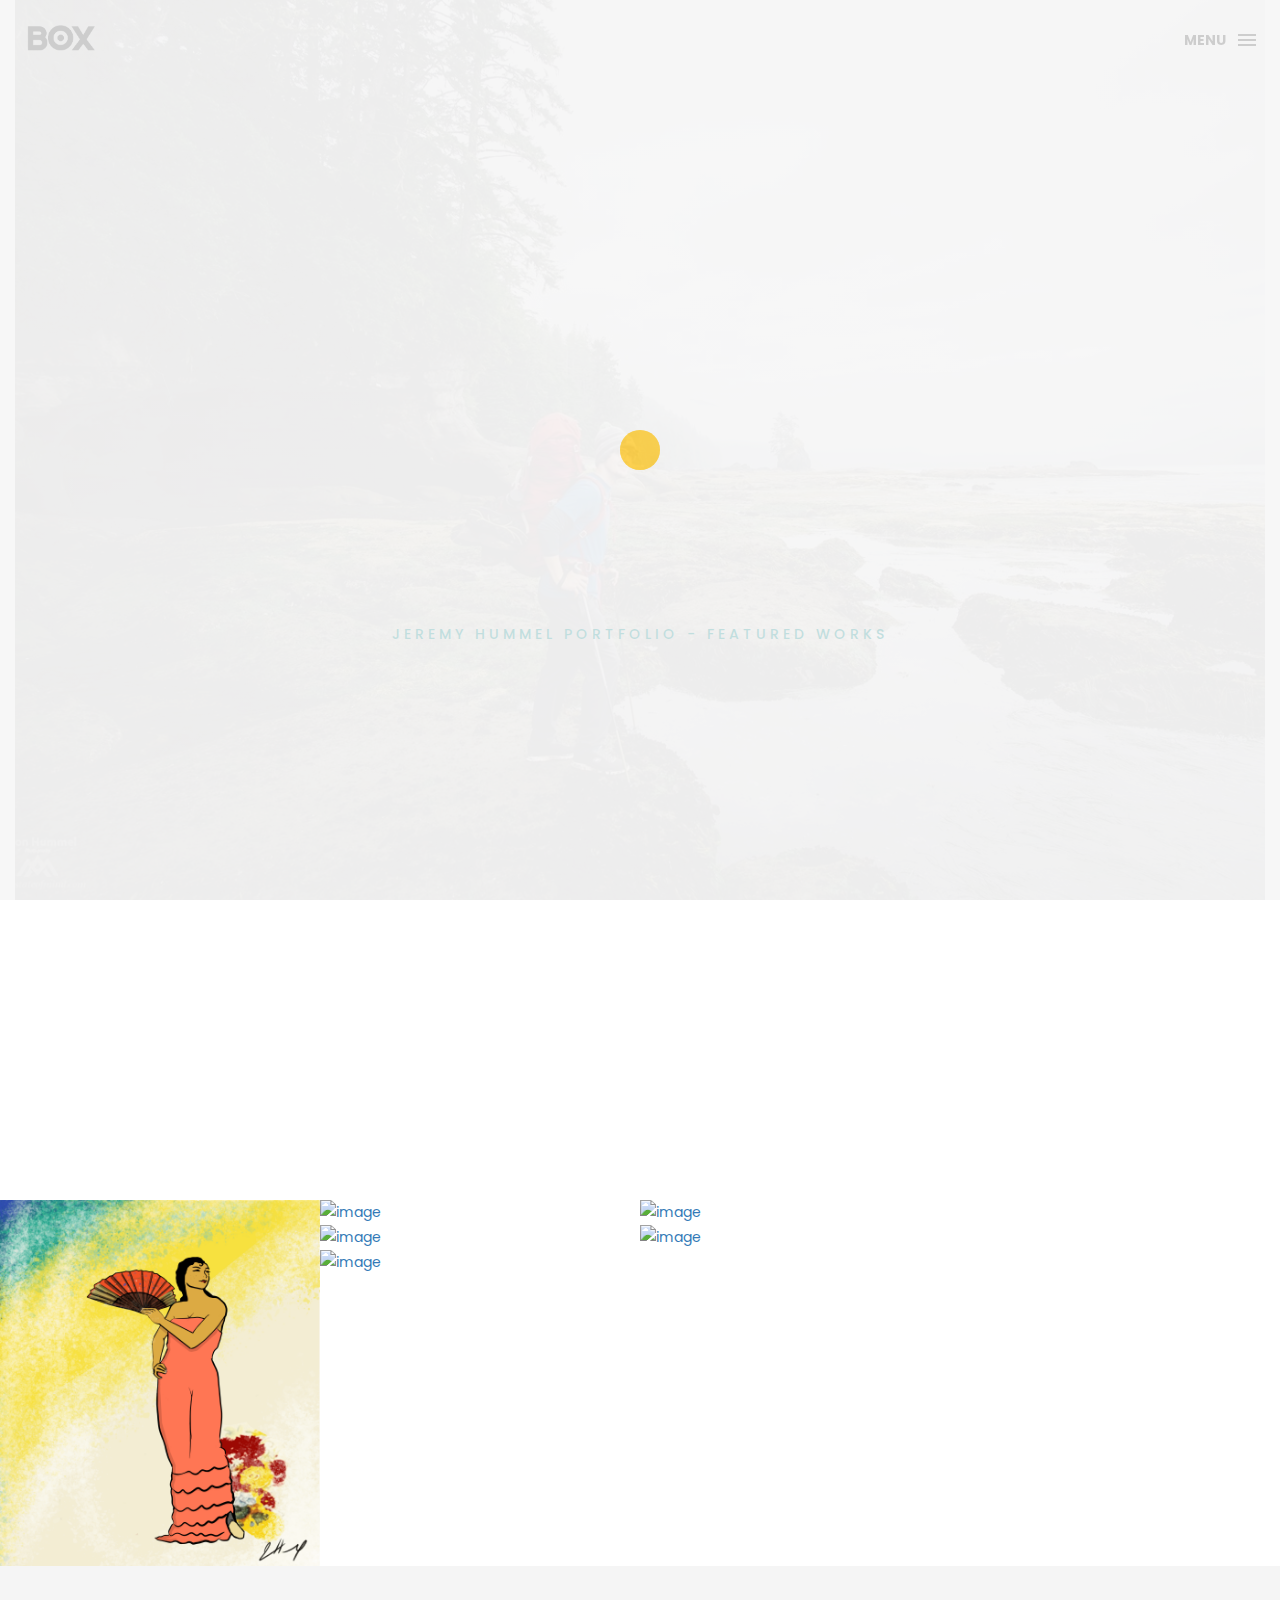
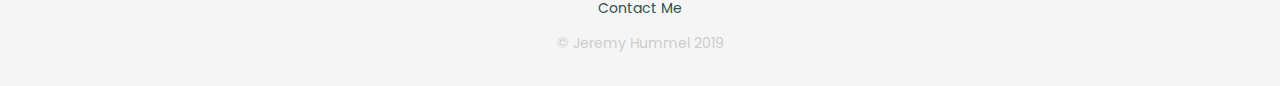
==== index.html @ 270d3618 "First commit" ====
﻿<!DOCTYPE html>
<html lang="en">

<head>
    <meta charset="utf-8">
    <meta http-equiv="X-UA-Compatible" content="IE=edge">
    <meta name="viewport" content="width=device-width, initial-scale=1">
    <!-- The above 3 meta tags *must* come first in the head; any other head content must come *after* these tags -->
    <title>Jeremy Hummel - Featured</title>
    <link rel="icon" href="img/fav.png" type="image/x-icon">

    <!-- Bootstrap -->
    <link href="css/bootstrap.min.css" rel="stylesheet">
    <link href="ionicons/css/ionicons.min.css" rel="stylesheet">

    <!-- main css -->
    <link href="css/style.css" rel="stylesheet">


    <!-- modernizr -->
    <script src="js/modernizr.js"></script>

    <!-- HTML5 shim and Respond.js for IE8 support of HTML5 elements and media queries -->
    <!-- WARNING: Respond.js doesn't work if you view the page via file:// -->
    <!--[if lt IE 9]>
      <script src="https://oss.maxcdn.com/html5shiv/3.7.2/html5shiv.min.js"></script>
      <script src="https://oss.maxcdn.com/respond/1.4.2/respond.min.js"></script>
    <![endif]-->
</head>

<body>

    <!-- Preloader -->
    <div id="preloader">
        <div class="pre-container">
            <div class="spinner">
                <div class="double-bounce1"></div>
                <div class="double-bounce2"></div>
            </div>
        </div>
    </div>
    <!-- end Preloader -->

    <div class="container-fluid">
        <!-- box header -->
        <header class="box-header">
            <div class="box-logo">
                <a href="index.html"><img src="img/logo.png" width="80" alt="Logo"></a>
            </div>
            <!-- box-nav -->
            <a class="box-primary-nav-trigger" href="#0">
                <span class="box-menu-text">Menu</span><span class="box-menu-icon"></span>
            </a>
            <!-- box-primary-nav-trigger -->
        </header>
        <!-- end box header -->

        <!-- nav -->
        <nav>
            <ul class="box-primary-nav">
                <li class="box-label">Menu</li>

                <li><a href="index.html">Featured Works</a> <i class="ion-ios-circle-filled color"></i></li>
                <li><a href="portfolio.html">portfolio</a></li>
                <li><a href="about.html">About me</a></li>
                <li><a href="contact.html">contact me</a></li>



                <!--<li class="box-label">Follow me</li>

                <li class="box-social"><a href="#0"><i class="ion-social-facebook"></i></a></li>
                <li class="box-social"><a href="#0"><i class="ion-social-instagram-outline"></i></a></li>
                <li class="box-social"><a href="#0"><i class="ion-social-twitter"></i></a></li>
                <li class="box-social"><a href="#0"><i class="ion-social-dribbble"></i></a></li>-->
            </ul>
        </nav>
        <!-- end nav -->

        <!-- box-intro -->
        <div class="top-bar">
            <section class="box-intro">
                <div class="table-cell">
                    <h1 class="box-headline letters rotate-2">
                        <span class="box-words-wrapper">
                            <b class="is-visible">design.</b>
                            <b>&nbsp;coding.</b>
                            <b>graphic.</b>
                        </span>
                    </h1>
                    <h5>Jeremy Hummel Portfolio - Featured Works</h5>
                </div>

                
            </section>
        </div>
        <!-- end box-intro -->
    </div>

    <!-- portfolio div -->
    <div class="portfolio-div">
        <div class="portfolio">
            <div class="no-padding portfolio_container">
                <!-- single work -->
                <div class="col-md-3 col-sm-6  fashion logo">
                    <a href="SpanishLady.html" class="portfolio_item">
                        <img src=".\img\DancingFlower.png" alt="image" class="img-responsive" />
                        <div class="portfolio_item_hover">
                            <div class="portfolio-border clearfix">
                                <div class="item_info">
                                    <span>Dancing Flower</span>
                                    <em>Digital Art</em>
                                </div>
                            </div>
                        </div>
                    </a>
                </div>
                <!-- end single work -->

                <!-- single work -->
                <div class="col-md-3 col-sm-6 ads graphics">
                    <a href="single-project.html" class="portfolio_item">
                        <img src="http://placehold.it/1000x1000" alt="image" class="img-responsive" />
                        <div class="portfolio_item_hover">
                            <div class="portfolio-border clearfix">
                                <div class="item_info">
                                    <span>Floating mockups</span>
                                    <em>Ads / Graphics</em>
                                </div>
                            </div>
                        </div>
                    </a>
                </div>
                <!-- end single work -->

                <!-- single work -->
                <div class="col-md-6 col-sm-12 photography">
                    <a href="single-project.html" class="portfolio_item">
                        <img src="http://placehold.it/1000x1000" alt="image" class="img-responsive" />
                        <div class="portfolio_item_hover">
                            <div class="portfolio-border clearfix">
                                <div class="item_info">
                                    <span>Photorealistic smartwatch</span>
                                    <em>Photography</em>
                                </div>
                            </div>
                        </div>
                    </a>
                </div>
                <!-- end single work -->

                <!-- single work -->
                <div class="col-md-3 col-sm-6 fashion ads">
                    <a href="single-project.html" class="portfolio_item">
                        <img src="http://placehold.it/1000x1000" alt="image" class="img-responsive" />
                        <div class="portfolio_item_hover">
                            <div class="portfolio-border clearfix">
                                <div class="item_info">
                                    <span>Held by hands</span>
                                    <em>Fashion / Ads</em>
                                </div>
                            </div>
                        </div>
                    </a>
                </div>
                <!-- end single work -->

                <!-- single work -->
                <div class="col-md-3 col-sm-6 graphics ads">
                    <a href="single-project.html" class="portfolio_item">
                        <img src="http://placehold.it/1000x1000" alt="image" class="img-responsive" />
                        <div class="portfolio_item_hover">
                            <div class="portfolio-border clearfix">
                                <div class="item_info">
                                    <span>Mobile devices</span>
                                    <em>Graphics / Ads</em>
                                </div>
                            </div>
                        </div>
                    </a>
                </div>
                <!-- end single work -->

                <!-- single work -->
                <div class="col-md-6 col-sm-12 photography">
                    <a href="single-project.html" class="portfolio_item">
                        <img src="http://placehold.it/1000x1000" alt="image" class="img-responsive" />
                        <div class="portfolio_item_hover">
                            <div class="portfolio-border clearfix">
                                <div class="item_info">
                                    <span>Photorealistic smartwatch</span>
                                    <em>Photography</em>
                                </div>
                            </div>
                        </div>
                    </a>
                </div>
                <!-- end single work -->

            </div>
            <!-- end portfolio_container -->
        </div>
        <!-- portfolio -->
    </div>
    <!-- end portfolio div -->

    <!-- footer -->
    <footer>
        <div class="container-fluid">
            <p> <a class="contact" href="contact.html"> Contact Me </a> </p>
            <p class="copyright">© Jeremy Hummel 2019</p>
        </div>
    </footer>
    <!-- end footer -->

    <!-- back to top -->
    <a href="#0" class="cd-top"><i class="ion-android-arrow-up"></i></a>
    <!-- end back to top -->



    <!-- jQuery -->
    <script src="js/jquery-2.1.1.js"></script>
    <!--  plugins -->
    <script src="js/bootstrap.min.js"></script>
    <script src="js/menu.js"></script>
    <script src="js/animated-headline.js"></script>
    <script src="js/isotope.pkgd.min.js"></script>


    <!--  custom script -->
    <script src="js/custom.js"></script>

</body>

</html>
---- css/style.css ----
/*
* Box Theme
* Created by : Ahmed Eissa
* website : www.ahmedessa.net
* behance : https://www.behance.net/3essa
*/


/* Table of Content
==================================================
	- Google fonts & font family -
	- General -
    - typography -
    - Preloader -
	- Header -
    - box intro section -
    - Portfoilo section -
    - Footer -
    - About page -
    - Services page -
    - contact page -
    - Portfolio single page -
    - Responsive media queries -
*/


/* Google fonts & font family
==================================================*/

@import url(https://fonts.googleapis.com/css?family=Poppins:400,500,600,700);

/* General
==================================================*/

html,
body {
    height: 100%;
    font-family: 'Poppins', sans-serif;
    line-height: 1.8;
    color: #999
}

.no-padding {
    padding-left: 0;
    padding-right: 0;
}

.no-padding [class^="col-"] {
    padding-left: 0;
    padding-right: 0;
}

.main-container {
    padding: 100px 0;
}

.center {
    text-align: center;
}

a {
    -webkit-transition: all .3s;
    transition: all .3s
}

.uppercase {
    text-transform: uppercase;
}

.h-30 {
    height: 30px
}

.h-10 {
    height: 10px
}

.color {
    color: #ffbf00;
    font-size: 11px;
}


/* typography
==================================================*/

h1 {
    color: #393939;
    font-size: 60px;
    text-transform: uppercase;
}

h3 {
    color: #393939;
}

h5 {
    color: #ffbf00;
}


/* preloader
==================================================*/

#preloader {
    position: fixed;
    top: 0;
    left: 0;
    right: 0;
    bottom: 0;
    background-color: #f5f5f5;
    /* change if the mask should be a color other than white */
    z-index: 1000;
    /* makes sure it stays on top */
}

.pre-container {
    position: absolute;
    left: 50%;
    top: 50%;
    bottom: auto;
    right: auto;
    -webkit-transform: translateX(-50%) translateY(-50%);
    transform: translateX(-50%) translateY(-50%);
    text-align: center;
}

.spinner {
    width: 40px;
    height: 40px;
    position: relative;
    margin: 100px auto;
}

.double-bounce1,
.double-bounce2 {
    width: 100%;
    height: 100%;
    border-radius: 50%;
    background-color: #ffbf00;
    opacity: 0.6;
    position: absolute;
    top: 0;
    left: 0;
    -webkit-animation: bounce 2.0s infinite ease-in-out;
    animation: bounce 2.0s infinite ease-in-out;
}

.double-bounce2 {
    -webkit-animation-delay: -1.0s;
    animation-delay: -1.0s;
}

@-webkit-keyframes bounce {
    0%,
    100% {
        -webkit-transform: scale(0.0)
    }
    50% {
        -webkit-transform: scale(1.0)
    }
}

@keyframes bounce {
    0%,
    100% {
        transform: scale(0.0);
        -webkit-transform: scale(0.0);
    }
    50% {
        transform: scale(1.0);
        -webkit-transform: scale(1.0);
    }
}


/* headr
==================================================*/

.box-header {
    position: absolute;
    top: 0;
    left: 0;
    background: rgba(255, 255, 255, 0.95);
    height: 50px;
    width: 100%;
    z-index: 3;
    box-shadow: 0 1px 2px rgba(0, 0, 0, 0.3);
    -webkit-font-smoothing: antialiased;
    -moz-osx-font-smoothing: grayscale;
}

.box-header {
    height: 80px;
    background: transparent;
    box-shadow: none;
}

.box-header {
    -webkit-transition: background-color 0.3s;
    transition: background-color 0.3s;
    -webkit-transform: translate3d(0, 0, 0);
    transform: translate3d(0, 0, 0);
    -webkit-backface-visibility: hidden;
    backface-visibility: hidden;
}

.box-header.is-fixed {
    position: fixed;
    top: -80px;
    background-color: rgba(255, 255, 255, 0.96);
    -webkit-transition: -webkit-transform 0.3s;
    transition: -webkit-transform 0.3s;
    transition: transform 0.3s;
    transition: transform 0.3s, -webkit-transform 0.3s;
}

.box-header.is-visible {
    -webkit-transform: translate3d(0, 100%, 0);
    transform: translate3d(0, 100%, 0);
}

.box-header.menu-is-open {
    background-color: rgba(255, 255, 255, 0.96);
}

.box-logo {
    display: block;
    padding: 20px;
}

.box-primary-nav-trigger {
    position: absolute;
    right: 0;
    top: 0;
    height: 100%;
    width: 50px;
    background-color: #fff;
}

.box-primary-nav-trigger .box-menu-text {
    color: #393939;
    text-transform: uppercase;
    font-weight: 700;
    display: none;
}

.box-primary-nav-trigger .box-menu-icon {
    display: inline-block;
    position: absolute;
    left: 50%;
    top: 50%;
    bottom: auto;
    right: auto;
    -webkit-transform: translateX(-50%) translateY(-50%);
    transform: translateX(-50%) translateY(-50%);
    width: 18px;
    height: 2px;
    background-color: #393939;
    -webkit-transition: background-color 0.3s;
    transition: background-color 0.3s;
    list-style: none;
}

.box-primary-nav-trigger .box-menu-icon::before,
.box-primary-nav-trigger .box-menu-icon:after {
    content: '';
    width: 100%;
    height: 100%;
    position: absolute;
    background-color: #393939;
    right: 0;
    -webkit-transition: -webkit-transform .3s, top .3s, background-color 0s;
    -webkit-transition: top .3s, background-color 0s, -webkit-transform .3s;
    transition: top .3s, background-color 0s, -webkit-transform .3s;
    transition: transform .3s, top .3s, background-color 0s;
    transition: transform .3s, top .3s, background-color 0s, -webkit-transform .3s;
}

.box-primary-nav-trigger .box-menu-icon::before {
    top: -5px;
}

.box-primary-nav-trigger .box-menu-icon::after {
    top: 5px;
}

.box-primary-nav-trigger .box-menu-icon.is-clicked {
    background-color: rgba(255, 255, 255, 0);
}

.box-primary-nav-trigger .box-menu-icon.is-clicked::before,
.box-primary-nav-trigger .box-menu-icon.is-clicked::after {
    background-color: #393939;
}

.box-primary-nav-trigger .box-menu-icon.is-clicked::before {
    top: 0;
    -webkit-transform: rotate(135deg);
    transform: rotate(135deg);
}

.box-primary-nav-trigger .box-menu-icon.is-clicked::after {
    top: 0;
    -webkit-transform: rotate(225deg);
    transform: rotate(225deg);
}

.box-primary-nav-trigger {
    width: 100px;
    padding-left: 1em;
    background-color: transparent;
    height: 30px;
    line-height: 30px;
    right: 10px;
    top: 50%;
    bottom: auto;
    -webkit-transform: translateY(-50%);
    transform: translateY(-50%);
}

.box-primary-nav-trigger .box-menu-text {
    display: inline-block;
}

.box-primary-nav-trigger .box-menu-icon {
    left: auto;
    right: 1em;
    -webkit-transform: translateX(0) translateY(-50%);
    transform: translateX(0) translateY(-50%);
}

.box-primary-nav {
    position: fixed;
    left: 0;
    top: 0;
    height: 100%;
    width: 100%;
    background: rgba(0, 0, 0, 0.96);
    z-index: 2;
    text-align: center;
    padding: 50px 0;
    -webkit-backface-visibility: hidden;
    backface-visibility: hidden;
    overflow: auto;
    -webkit-overflow-scrolling: touch;
    -webkit-transform: translateY(-100%);
    transform: translateY(-100%);
    -webkit-transition-property: -webkit-transform;
    transition-property: -webkit-transform;
    transition-property: transform;
    transition-property: transform, -webkit-transform;
    -webkit-transition-duration: 0.4s;
    transition-duration: 0.4s;
    list-style: none;
}

.box-primary-nav li {
    font-size: 22px;
    font-size: 1.375rem;
    font-weight: 300;
    -webkit-font-smoothing: antialiased;
    -moz-osx-font-smoothing: grayscale;
    margin: .2em 0;
    text-transform: capitalize;
}

.box-primary-nav a {
    display: inline-block;
    padding: .4em 1em;
    border-radius: 0.25em;
    -webkit-transition: all 0.2s;
    transition: all 0.2s;
    color: #fff;
    text-decoration: none;
    font-weight: bold;
}
.box-primary-nav a:focus {
    outline: none;
}

.no-touch .box-primary-nav a:hover {
    text-decoration: none;
    color: #ddd;
}

.box-primary-nav .box-label {
    color: #ffbf00;
    text-transform: uppercase;
    font-weight: 700;
    font-size: 17px;
    margin: 2.4em 0 .8em;
}

.box-primary-nav .box-social {
    display: inline-block;
    margin: 10px .4em;
}

.box-primary-nav .box-social a {
    width: 30px;
    height: 30px;
    padding: 0;
    font-size: 30px
}

.box-primary-nav.is-visible {
    -webkit-transform: translateY(0);
    transform: translateY(0);
}

.box-primary-nav {
    padding: 150px 0 0;
}

.box-primary-nav li {
    font-size: 18px;
}


/* box-intro
==================================================*/

.box-intro {
    text-align: center;
    display: table;
    height: 100vh;
    width: 100%;
}

.box-intro .table-cell {
    display: table-cell;
    vertical-align: middle;
}

.box-intro em {
    font-style: normal;
    text-transform: uppercase
}

b i:last-child {
    color: #ffbf00 !important;
}

.box-intro h5 {
    letter-spacing: 4px;
    text-transform: uppercase;
    color: darkcyan;
    line-height: 1.7
}


/* mouse effect */

.mouse {
    position: absolute;
    width: 22px;
    height: 42px;
    bottom: 40px;
    left: 50%;
    margin-left: -12px;
    border-radius: 15px;
    border: 2px solid #888;
    -webkit-animation: intro 1s;
    animation: intro 1s;
}

.scroll {
    display: block;
    width: 3px;
    height: 3px;
    margin: 6px auto;
    border-radius: 4px;
    background: #888;
    -webkit-animation: finger 2s infinite;
    animation: finger 2s infinite;
}

@-webkit-keyframes intro {
    0% {
        opacity: 0;
        -webkit-transform: translateY(40px);
        transform: translateY(40px);
    }
    100% {
        opacity: 1;
        -webkit-transform: translateY(0);
        transform: translateY(0);
    }
}

@keyframes intro {
    0% {
        opacity: 0;
        -webkit-transform: translateY(40px);
        transform: translateY(40px);
    }
    100% {
        opacity: 1;
        -webkit-transform: translateY(0);
        transform: translateY(0);
    }
}

@-webkit-keyframes finger {
    0% {
        opacity: 1;
    }
    100% {
        opacity: 0;
        -webkit-transform: translateY(20px);
        transform: translateY(20px);
    }
}

@keyframes finger {
    0% {
        opacity: 1;
    }
    100% {
        opacity: 0;
        -webkit-transform: translateY(20px);
        transform: translateY(20px);
    }
}


/* text rotate */

.box-headline {
    font-size: 130px;
    line-height: 1.0;
}

.box-words-wrapper {
    display: inline-block;
    position: relative;
}

.box-words-wrapper b {
    display: inline-block;
    position: absolute;
    white-space: nowrap;
    left: 0;
    top: 0;
}

.box-words-wrapper b.is-visible {
    position: relative;
}

.no-js .box-words-wrapper b {
    opacity: 0;
}

.no-js .box-words-wrapper b.is-visible {
    opacity: 1;
}

.box-headline.rotate-2 .box-words-wrapper {
    -webkit-perspective: 300px;
    perspective: 300px;
}

.box-headline.rotate-2 i,
.box-headline.rotate-2 em {
    display: inline-block;
    -webkit-backface-visibility: hidden;
    backface-visibility: hidden;
}

.box-headline.rotate-2 b {
    opacity: 0;
}

.box-headline.rotate-2 i {
    -webkit-transform-style: preserve-3d;
    transform-style: preserve-3d;
    -webkit-transform: translateZ(-20px) rotateX(90deg);
    transform: translateZ(-20px) rotateX(90deg);
    opacity: 0;
}

.is-visible .box-headline.rotate-2 i {
    opacity: 1;
}

.box-headline.rotate-2 i.in {
    -webkit-animation: box-rotate-2-in 0.4s forwards;
    animation: box-rotate-2-in 0.4s forwards;
}

.box-headline.rotate-2 i.out {
    -webkit-animation: box-rotate-2-out 0.4s forwards;
    animation: box-rotate-2-out 0.4s forwards;
}

.box-headline.rotate-2 em {
    -webkit-transform: translateZ(20px);
    transform: translateZ(20px);
}

.no-csstransitions .box-headline.rotate-2 i {
    -webkit-transform: rotateX(0deg);
    transform: rotateX(0deg);
    opacity: 0;
}

.no-csstransitions .box-headline.rotate-2 i em {
    -webkit-transform: scale(1);
    transform: scale(1);
}

.no-csstransitions .box-headline.rotate-2 .is-visible i {
    opacity: 1;
}

@-webkit-keyframes box-rotate-2-in {
    0% {
        opacity: 0;
        -webkit-transform: translateZ(-20px) rotateX(90deg);
    }
    60% {
        opacity: 1;
        -webkit-transform: translateZ(-20px) rotateX(-10deg);
    }
    100% {
        opacity: 1;
        -webkit-transform: translateZ(-20px) rotateX(0deg);
    }
}

@keyframes box-rotate-2-in {
    0% {
        opacity: 0;
        -webkit-transform: translateZ(-20px) rotateX(90deg);
        transform: translateZ(-20px) rotateX(90deg);
    }
    60% {
        opacity: 1;
        -webkit-transform: translateZ(-20px) rotateX(-10deg);
        transform: translateZ(-20px) rotateX(-10deg);
    }
    100% {
        opacity: 1;
        -webkit-transform: translateZ(-20px) rotateX(0deg);
        transform: translateZ(-20px) rotateX(0deg);
    }
}

@-webkit-keyframes box-rotate-2-out {
    0% {
        opacity: 1;
        -webkit-transform: translateZ(-20px) rotateX(0);
    }
    60% {
        opacity: 0;
        -webkit-transform: translateZ(-20px) rotateX(-100deg);
    }
    100% {
        opacity: 0;
        -webkit-transform: translateZ(-20px) rotateX(-90deg);
    }
}

@keyframes box-rotate-2-out {
    0% {
        opacity: 1;
        -webkit-transform: translateZ(-20px) rotateX(0);
        transform: translateZ(-20px) rotateX(0);
    }
    60% {
        opacity: 0;
        -webkit-transform: translateZ(-20px) rotateX(-100deg);
        transform: translateZ(-20px) rotateX(-100deg);
    }
    100% {
        opacity: 0;
        -webkit-transform: translateZ(-20px) rotateX(-90deg);
        transform: translateZ(-20px) rotateX(-90deg);
    }
}


/* portfolio section
==================================================*/

.portfolio .categories-grid span {
    font-size: 30px;
    margin-bottom: 30px;
    display: inline-block;
}

.portfolio .categories-grid .categories ul li {
    list-style: none;
    margin: 20px 0;
}

.portfolio .categories-grid .categories ul li a {
    display: inline-block;
    color: #60606e;
    padding: 0 10px;
    margin: 0 10px;
    -webkit-transition: all .2s ease-in-out .2s;
    transition: all .2s ease-in-out .2s;
}

.portfolio .categories-grid .categories ul li a:hover,
.portfolio .categories-grid .categories ul li a:focus {
    text-decoration: none;
}

.portfolio .categories-grid .categories ul li a.active {
    margin-left: 0;
    background-color: #ffbf00;
    padding: 0px 20px;
    color: white;
    border-radius: 25px;
    text-decoration: none;
}

.portfolio_filter {
    padding-left: 0;
}

.portfolio_item {
    position: relative;
    overflow: hidden;
    display: block;
}

.portfolio_item .portfolio_item_hover {
    position: absolute;
    top: 0px;
    left: 0px;
    height: 100%;
    width: 100%;
    background-color: rgba(0, 0, 0, .8);
    -webkit-transform: translate(-100%);
    transform: translate(-100%);
    opacity: 0;
    -webkit-transition: all .2s ease-in-out;
    transition: all .2s ease-in-out;
}

.portfolio_item .portfolio_item_hover .item_info {
    text-align: center;
    position: absolute;
    top: 50%;
    left: 50%;
    -webkit-transform: translate(-50%, -50%);
    transform: translate(-50%, -50%);
    padding: 10px;
    width: 100%;
    font-weight: bold;
}

.portfolio_item .portfolio_item_hover .item_info span {
    display: block;
    color: #fff;
    font-size: 18px;
    -webkit-transform: translateX(-100px);
    transform: translateX(-100px);
    -webkit-transition: all .2s ease-in-out .2s;
    transition: all .2s ease-in-out .2s;
    opacity: 0;
}

.portfolio_item .portfolio_item_hover .item_info em {
    font-style: normal;
    display: inline-block;
    background-color: #ffbf00;
    padding: 5px 20px;
    border-radius: 25px;
    color: #333;
    margin-top: 10px;
    -webkit-transform: translateX(-100px);
    transform: translateX(-100px);
    -webkit-transition: all .3s ease-in-out .3s;
    transition: all .3s ease-in-out .3s;
    opacity: 0;
    font-size: 10px;
    letter-spacing: 2px;
}

.portfolio_item:hover .portfolio_item_hover {
    opacity: 1;
    -webkit-transform: translateX(0);
    transform: translateX(0);
}

.portfolio_item:hover .item_info em,
.portfolio_item:hover .item_info span {
    opacity: 1;
    -webkit-transform: translateX(0);
    transform: translateX(0);
}

.portfolio .categories-grid .categories ul li {
    float: left;
}

.portfolio .categories-grid .categories ul li a {
    padding: 0 10px;
    -webkit-transition: all .2s ease-in-out .2s;
    transition: all .2s ease-in-out .2s;
}

.portfolio_filter {
    padding-left: 0;
    display: inline-block;
    margin: 0 auto;
    text-align: center;
    margin-bottom: 50px;
}

.portfolio-inner {
    padding-bottom: 0 !important;
    padding-top: 55px;
}


/* footer
==================================================*/

footer {
    padding: 30px 0;
    text-align: center;
    background: #f5f5f5
}

.copyright {
    color: #ccc;
    margin-bottom: 0;
}

footer img {
    margin: 0 auto;
}


/* backto top
==================================================*/

.cd-top {
    display: inline-block;
    height: 40px;
    width: 40px;
    position: fixed;
    bottom: 20px;
    line-height: 40px;
    font-size: 20px;
    right: 10px;
    text-align: center;
    color: #fff;
    background: rgba(255, 191, 0, 0.8);
    visibility: hidden;
    opacity: 0;
    -webkit-transition: opacity .3s 0s, visibility 0s .3s;
    transition: opacity .3s 0s, visibility 0s .3s;
}

.cd-top.cd-is-visible,
.cd-top.cd-fade-out,
.no-touch .cd-top:hover {
    -webkit-transition: opacity .3s 0s, visibility 0s 0s;
    transition: opacity .3s 0s, visibility 0s 0s;
}

.cd-top.cd-is-visible {
    /* the button becomes visible */
    visibility: visible;
    opacity: 1;
}

.cd-top.cd-fade-out {
    opacity: .5;
}

.no-touch .cd-top:hover,
.no-touch .cd-top:focus {
    background-color: #ffbf00;
    opacity: 1;
    color: #fff;
}


/* About page
==================================================*/

.top-bar {
    color: #333;
    padding: 150px 0 150px;
    background: -webkit-linear-gradient( rgba(255, 255, 255, .8), rgba(255, 255, 255, .8)), url(../img/mePhoto.jpg);
    background: linear-gradient( rgba(255, 255, 255, .8), rgba(255, 255, 255, .8)), url(../img/mePhoto.jpg);
    background-size: cover;
    background-attachment: fixed;
    background-position: center center;
    text-align: center;
}

.contact {
    color: darkslategrey;
}

    .contact:hover {
        color: darkcyan;
        text-decoration: none;
    }

.top-bar h1 {
    font-size: 60px;
    text-transform: uppercase;
    font-weight: 700;
    color: darkslategray;
    line-height: 50px;
}

.top-bar p {
    font-size: 15px;
    text-transform: uppercase;
    font-weight: 500;
    color: slategrey;
}

.top-bar p a {
    color: #777;
}

.top-bar p a:hover,
.top-bar p a:focus {
    color: darkcyan;
    text-decoration: none;
}

.social-ul {
    list-style: none;
    display: inline-block;
    padding-left: 0;
}

.social-ul li {
    margin: 0 10px;
    float: left;
}

.social-ul li a {
    font-size: 25px;
    color: #555;
    -webkit-transition: all .3s;
    transition: all .3s;
}

.social-ul li a:hover {
    color: #888;
}


/* Services page
==================================================*/

.size-50 {
    font-size: 50px;
}

.service-box {
    margin-bottom: 30px;
}

.service-box h3 {
    margin-top: 0;
}


/* contact page
==================================================*/

.details-text i {
    margin-right: 10px;
}

.textarea-contact {
    height: 200px;
    width: 100%;
    border: solid 1px rgba(0, 0, 0, .1);
    position: relative;
}

.textarea-contact textarea {
    height: 100%;
    width: 100%;
    border: 0;
    padding: 20px;
    background-color: transparent;
    float: left;
    z-index: 2;
    font-size: 14px;
    color: #9a9a9a;
    resize: none;
}

.textarea-contact > span {
    position: absolute;
    top: 20px;
    left: 20px;
    -webkit-transform: translateY(-50%);
    transform: translateY(-50%);
    font-size: 12px;
    text-transform: uppercase;
    color: #cdcdcd;
    -webkit-transition: all .2s ease-in-out;
    transition: all .2s ease-in-out;
    z-index: 1;
}

.input-contact {
    height: 40px;
    width: 100%;
    border: solid 1px rgba(0, 0, 0, .1);
    position: relative;
    margin-bottom: 30px;
}

.input-contact input[type="text"] {
    height: 100%;
    width: 100%;
    border: 0;
    padding: 0 20px;
    float: left;
    position: relative;
    background-color: transparent;
    z-index: 2;
    font-size: 14px;
    color: #9a9a9a;
}

.input-contact > span {
    position: absolute;
    top: 50%;
    left: 20px;
    -webkit-transform: translateY(-50%);
    transform: translateY(-50%);
    font-size: 12px;
    text-transform: uppercase;
    color: #cdcdcd;
    -webkit-transition: all .2s ease-in-out;
    transition: all .2s ease-in-out;
    z-index: 1;
}

.input-contact > span.active,
.textarea-contact > span.active {
    color: #ffbf00;
    font-size: 10px;
    top: 0px;
    left: 5px;
    background-color: #fff;
    padding: 5px
}

input:focus,
textarea:focus {
    outline: none;
}

.contact-info {
    margin-top: 20px;
}

.contact-info i {
    height: 30px;
    width: 30px;
    display: inline-block;
    background: #ffbf00;
    text-align: center;
    line-height: 33px;
    margin-right: 10px;
    color: #fff;
    font-size: 21px;
}

.contact-info p {
    display: inline-block;
    margin-right: 20px;
}

.btn-box {
    background: #ffbf00;
    padding: 10px 50px;
    border-radius: 0;
    color: #fff;
    margin-top: 20px;
    text-transform: uppercase;
    letter-spacing: 2px;
    font-weight: 500;
}

.btn-box:hover,
.btn-box:focus {
    background: #F5B700;
    color: #fff;
}


/* single project page
==================================================*/

.cat-ul {
    padding-left: 0;
    list-style: none
}

.cat-ul li i {
    margin-right: 10px;
    color: #ffbf00;
}


/* Responsive media queries
==================================================*/

@media (max-width: 991px) {
    .portfolio .categories-grid span {
        margin-bottom: 0;
        text-align: center;
        width: 100%;
    }
    .portfolio .categories-grid .categories ul li {
        text-align: center;
    }
    .portfolio .categories-grid .categories ul li a {
        margin-left: 0;
    }
    .col-md-6 h3 {
        margin-top: 30px;
    }
}

@media only screen and (max-width: 670px) {
    .box-headline {
        font-size: 100px;
    }
    .box-intro h5 {
        font-size: 12px;
    }
    .box-primary-nav a {
        padding: 5px 1em;
        font-size: 14px;
    }
    .box-primary-nav {
        padding: 80px 0 0;
    }
    .box-primary-nav .box-social a {
        font-size: 23px;
    }
    .top-bar h1 {
        font-size: 40px;
        line-height: 30px;
    }
    .portfolio .categories-grid .categories ul li {
        float: none;
    }
}

@media only screen and (max-width: 520px) {
    .box-headline {
        font-size: 80px;
    }
    .box-intro h5 {
        font-size: 12px;
    }
    .main-container {
        padding: 50px 0;
    }
}

@media only screen and (max-width: 420px) {
    .box-headline {
        font-size: 50px;
    }
    .box-intro h5 {
        font-size: 12px;
    }
    .top-bar h1 {
        font-size: 30px;
        line-height: 30px;
    }
}
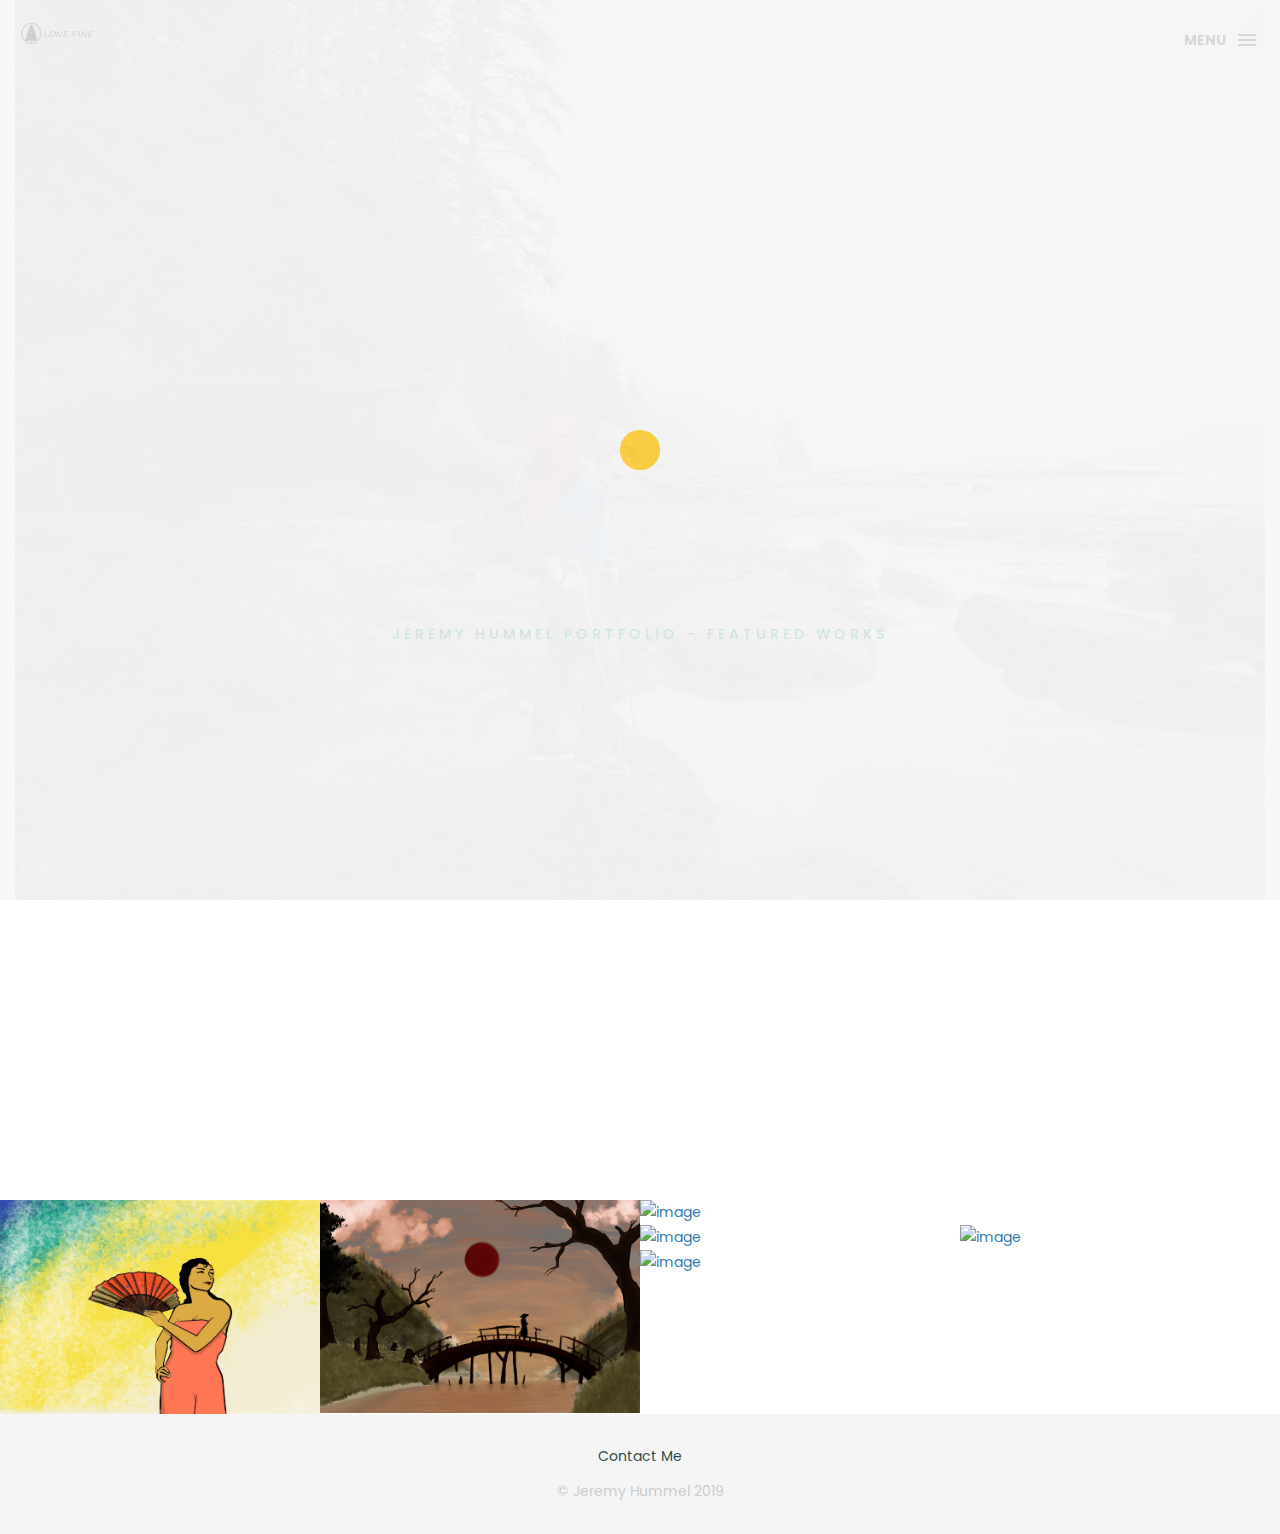
==== commit e2b6f680: "Commit #2" ====
--- a/index.html
+++ b/index.html
@@ -45,7 +45,7 @@
         <!-- box header -->
         <header class="box-header">
             <div class="box-logo">
-                <a href="index.html"><img src="img/logo.png" width="80" alt="Logo"></a>
+                <a href="index.html"><img src="img/LogoTree.png" width="80" alt="Logo"></a>
             </div>
             <!-- box-nav -->
             <a class="box-primary-nav-trigger" href="#0">
@@ -102,9 +102,9 @@
         <div class="portfolio">
             <div class="no-padding portfolio_container">
                 <!-- single work -->
-                <div class="col-md-3 col-sm-6  fashion logo">
+                <div class="col-md-3 col-sm-6">
                     <a href="SpanishLady.html" class="portfolio_item">
-                        <img src=".\img\DancingFlower.png" alt="image" class="img-responsive" />
+                        <img src=".\img\DancingFlowerCrop.jpg" alt="image" class="img-responsive" />
                         <div class="portfolio_item_hover">
                             <div class="portfolio-border clearfix">
                                 <div class="item_info">
@@ -118,14 +118,14 @@
                 <!-- end single work -->
 
                 <!-- single work -->
-                <div class="col-md-3 col-sm-6 ads graphics">
-                    <a href="single-project.html" class="portfolio_item">
-                        <img src="http://placehold.it/1000x1000" alt="image" class="img-responsive" />
-                        <div class="portfolio_item_hover">
-                            <div class="portfolio-border clearfix">
-                                <div class="item_info">
-                                    <span>Floating mockups</span>
-                                    <em>Ads / Graphics</em>
+                <div class="col-md-3 col-sm-6">
+                    <a href="Samurai.html" class="portfolio_item">
+                        <img src=".\img\samurai-1.png" alt="image" class="img-responsive" />
+                        <div class="portfolio_item_hover">
+                            <div class="portfolio-border clearfix">
+                                <div class="item_info">
+                                    <span>Samurai</span>
+                                    <em>Digital Art</em>
                                 </div>
                             </div>
                         </div>
@@ -140,8 +140,8 @@
                         <div class="portfolio_item_hover">
                             <div class="portfolio-border clearfix">
                                 <div class="item_info">
-                                    <span>Photorealistic smartwatch</span>
-                                    <em>Photography</em>
+                                    <span>Placehold</span>
+                                    <em>Placehold</em>
                                 </div>
                             </div>
                         </div>
@@ -156,8 +156,8 @@
                         <div class="portfolio_item_hover">
                             <div class="portfolio-border clearfix">
                                 <div class="item_info">
-                                    <span>Held by hands</span>
-                                    <em>Fashion / Ads</em>
+                                    <span>Placehold</span>
+                                    <em>Placehold</em>
                                 </div>
                             </div>
                         </div>
@@ -172,8 +172,8 @@
                         <div class="portfolio_item_hover">
                             <div class="portfolio-border clearfix">
                                 <div class="item_info">
-                                    <span>Mobile devices</span>
-                                    <em>Graphics / Ads</em>
+                                    <span>Placehold</span>
+                                    <em>Placehold</em>
                                 </div>
                             </div>
                         </div>
@@ -188,8 +188,8 @@
                         <div class="portfolio_item_hover">
                             <div class="portfolio-border clearfix">
                                 <div class="item_info">
-                                    <span>Photorealistic smartwatch</span>
-                                    <em>Photography</em>
+                                    <span>Placehold</span>
+                                    <em>Placehold</em>
                                 </div>
                             </div>
                         </div>
--- a/css/style.css
+++ b/css/style.css
@@ -39,6 +39,8 @@
     line-height: 1.8;
     color: #999
 }
+
+
 
 .no-padding {
     padding-left: 0;
@@ -724,6 +726,8 @@
 }
 
 .portfolio_item {
+    max-width: 1000px;
+    max-height: 1000px;
     position: relative;
     overflow: hidden;
     display: block;
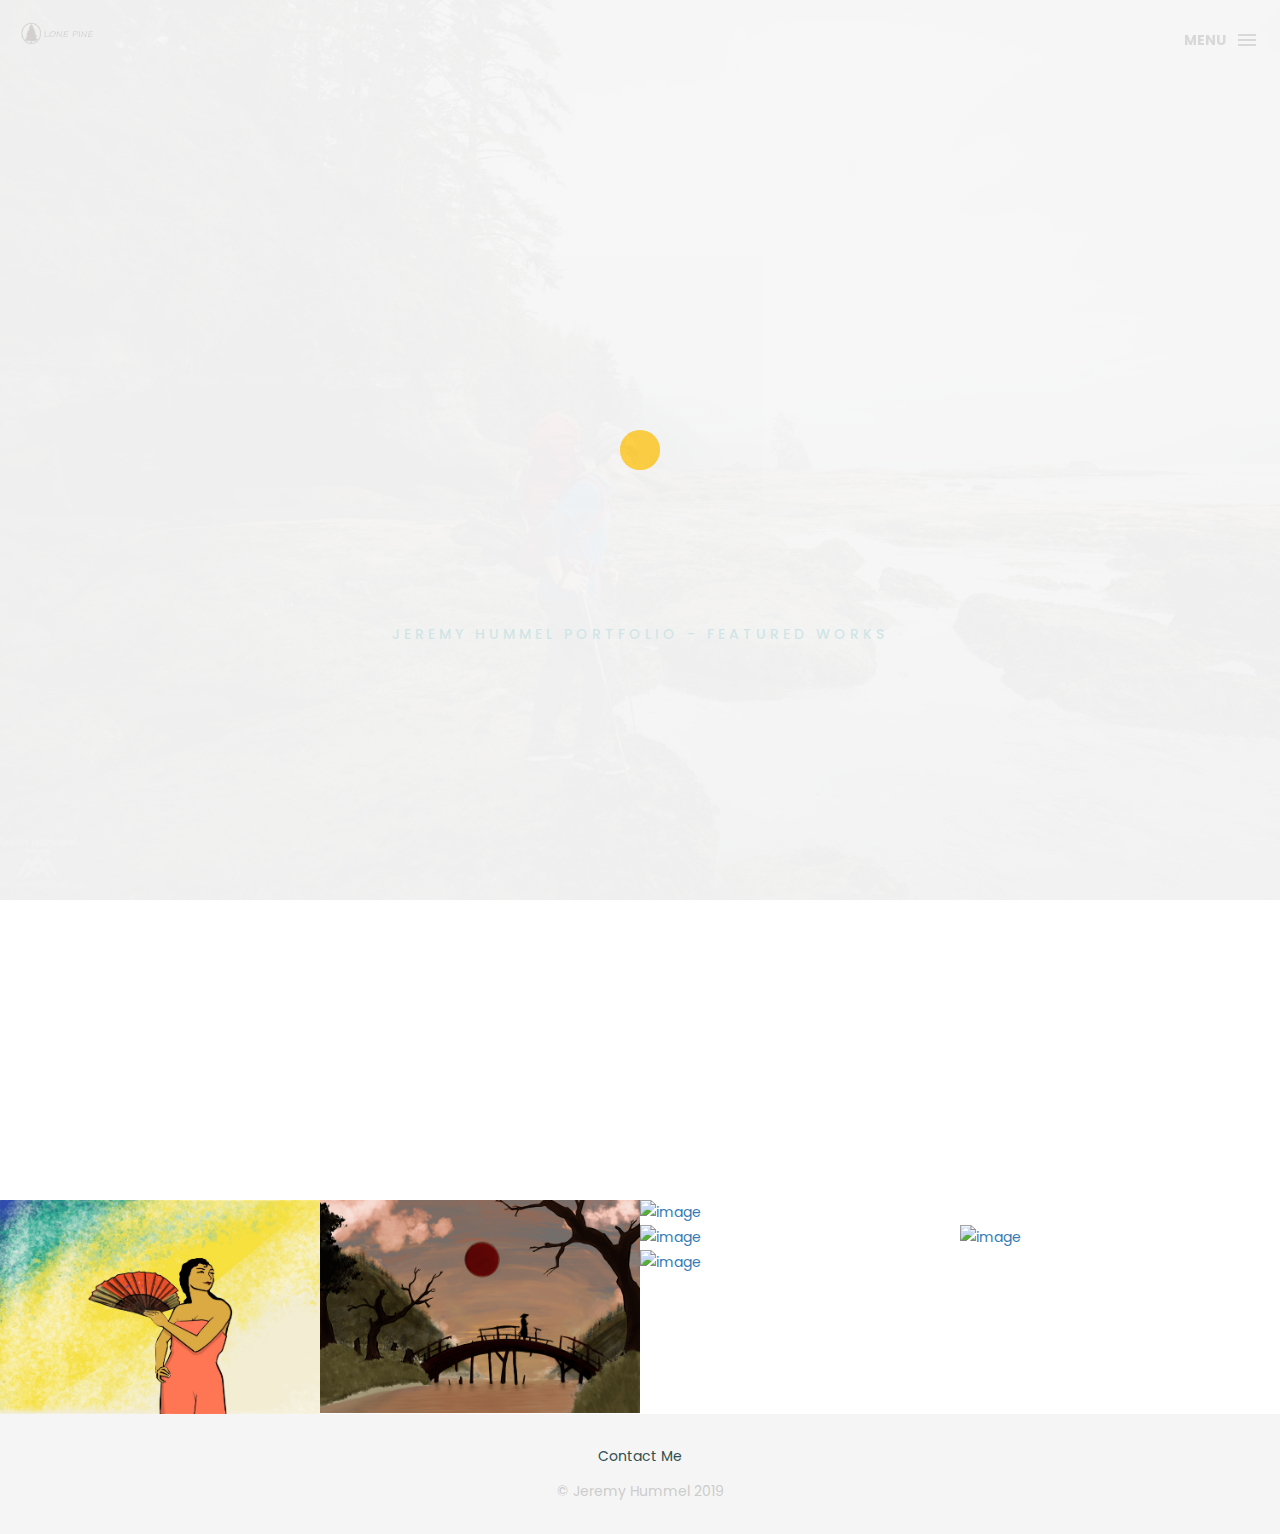
==== commit 68f1fa7d: "Changed title of single work" ====
--- a/index.html
+++ b/index.html
@@ -1,83 +1,83 @@
-﻿<!DOCTYPE html>
-<html lang="en">
-
-<head>
-    <meta charset="utf-8">
-    <meta http-equiv="X-UA-Compatible" content="IE=edge">
-    <meta name="viewport" content="width=device-width, initial-scale=1">
-    <!-- The above 3 meta tags *must* come first in the head; any other head content must come *after* these tags -->
-    <title>Jeremy Hummel - Featured</title>
-    <link rel="icon" href="img/fav.png" type="image/x-icon">
-
-    <!-- Bootstrap -->
-    <link href="css/bootstrap.min.css" rel="stylesheet">
-    <link href="ionicons/css/ionicons.min.css" rel="stylesheet">
-
-    <!-- main css -->
-    <link href="css/style.css" rel="stylesheet">
-
-
-    <!-- modernizr -->
-    <script src="js/modernizr.js"></script>
-
-    <!-- HTML5 shim and Respond.js for IE8 support of HTML5 elements and media queries -->
-    <!-- WARNING: Respond.js doesn't work if you view the page via file:// -->
-    <!--[if lt IE 9]>
-      <script src="https://oss.maxcdn.com/html5shiv/3.7.2/html5shiv.min.js"></script>
-      <script src="https://oss.maxcdn.com/respond/1.4.2/respond.min.js"></script>
-    <![endif]-->
-</head>
-
-<body>
-
-    <!-- Preloader -->
-    <div id="preloader">
-        <div class="pre-container">
-            <div class="spinner">
-                <div class="double-bounce1"></div>
-                <div class="double-bounce2"></div>
-            </div>
-        </div>
-    </div>
-    <!-- end Preloader -->
-
-    <div class="container-fluid">
-        <!-- box header -->
-        <header class="box-header">
-            <div class="box-logo">
-                <a href="index.html"><img src="img/LogoTree.png" width="80" alt="Logo"></a>
-            </div>
-            <!-- box-nav -->
-            <a class="box-primary-nav-trigger" href="#0">
-                <span class="box-menu-text">Menu</span><span class="box-menu-icon"></span>
-            </a>
-            <!-- box-primary-nav-trigger -->
-        </header>
-        <!-- end box header -->
-
-        <!-- nav -->
-        <nav>
-            <ul class="box-primary-nav">
-                <li class="box-label">Menu</li>
-
-                <li><a href="index.html">Featured Works</a> <i class="ion-ios-circle-filled color"></i></li>
-                <li><a href="portfolio.html">portfolio</a></li>
-                <li><a href="about.html">About me</a></li>
-                <li><a href="contact.html">contact me</a></li>
-
-
-
-                <!--<li class="box-label">Follow me</li>
-
-                <li class="box-social"><a href="#0"><i class="ion-social-facebook"></i></a></li>
-                <li class="box-social"><a href="#0"><i class="ion-social-instagram-outline"></i></a></li>
-                <li class="box-social"><a href="#0"><i class="ion-social-twitter"></i></a></li>
-                <li class="box-social"><a href="#0"><i class="ion-social-dribbble"></i></a></li>-->
-            </ul>
-        </nav>
-        <!-- end nav -->
-
-        <!-- box-intro -->
+﻿<!DOCTYPE html>
+<html lang="en">
+
+<head>
+    <meta charset="utf-8">
+    <meta http-equiv="X-UA-Compatible" content="IE=edge">
+    <meta name="viewport" content="width=device-width, initial-scale=1">
+    <!-- The above 3 meta tags *must* come first in the head; any other head content must come *after* these tags -->
+    <title>Jeremy Hummel - Featured</title>
+    <link rel="icon" href="img/fav.png" type="image/x-icon">
+
+    <!-- Bootstrap -->
+    <link href="css/bootstrap.min.css" rel="stylesheet">
+    <link href="ionicons/css/ionicons.min.css" rel="stylesheet">
+
+    <!-- main css -->
+    <link href="css/style.css" rel="stylesheet">
+
+
+    <!-- modernizr -->
+    <script src="js/modernizr.js"></script>
+
+    <!-- HTML5 shim and Respond.js for IE8 support of HTML5 elements and media queries -->
+    <!-- WARNING: Respond.js doesn't work if you view the page via file:// -->
+    <!--[if lt IE 9]>
+      <script src="https://oss.maxcdn.com/html5shiv/3.7.2/html5shiv.min.js"></script>
+      <script src="https://oss.maxcdn.com/respond/1.4.2/respond.min.js"></script>
+    <![endif]-->
+</head>
+
+<body>
+
+    <!-- Preloader -->
+    <div id="preloader">
+        <div class="pre-container">
+            <div class="spinner">
+                <div class="double-bounce1"></div>
+                <div class="double-bounce2"></div>
+            </div>
+        </div>
+    </div>
+    <!-- end Preloader -->
+
+    <div class="container-fluid">
+        <!-- box header -->
+        <header class="box-header">
+            <div class="box-logo">
+                <a href="index.html"><img src="img/LogoTree.png" width="80" alt="Logo"></a>
+            </div>
+            <!-- box-nav -->
+            <a class="box-primary-nav-trigger" href="#0">
+                <span class="box-menu-text">Menu</span><span class="box-menu-icon"></span>
+            </a>
+            <!-- box-primary-nav-trigger -->
+        </header>
+        <!-- end box header -->
+
+        <!-- nav -->
+        <nav>
+            <ul class="box-primary-nav">
+                <li class="box-label">Menu</li>
+
+                <li><a href="index.html">Featured Works</a> <i class="ion-ios-circle-filled color"></i></li>
+                <li><a href="portfolio.html">portfolio</a></li>
+                <li><a href="about.html">About me</a></li>
+                <li><a href="contact.html">contact me</a></li>
+
+
+
+                <!--<li class="box-label">Follow me</li>
+
+                <li class="box-social"><a href="#0"><i class="ion-social-facebook"></i></a></li>
+                <li class="box-social"><a href="#0"><i class="ion-social-instagram-outline"></i></a></li>
+                <li class="box-social"><a href="#0"><i class="ion-social-twitter"></i></a></li>
+                <li class="box-social"><a href="#0"><i class="ion-social-dribbble"></i></a></li>-->
+            </ul>
+        </nav>
+        <!-- end nav -->
+
+        <!-- box-intro -->
         <div class="top-bar">
             <section class="box-intro">
                 <div class="table-cell">
@@ -93,144 +93,144 @@
 
                 
             </section>
-        </div>
-        <!-- end box-intro -->
-    </div>
-
-    <!-- portfolio div -->
-    <div class="portfolio-div">
-        <div class="portfolio">
-            <div class="no-padding portfolio_container">
-                <!-- single work -->
-                <div class="col-md-3 col-sm-6">
-                    <a href="SpanishLady.html" class="portfolio_item">
-                        <img src=".\img\DancingFlowerCrop.jpg" alt="image" class="img-responsive" />
-                        <div class="portfolio_item_hover">
-                            <div class="portfolio-border clearfix">
-                                <div class="item_info">
-                                    <span>Dancing Flower</span>
-                                    <em>Digital Art</em>
-                                </div>
-                            </div>
-                        </div>
-                    </a>
-                </div>
-                <!-- end single work -->
-
-                <!-- single work -->
-                <div class="col-md-3 col-sm-6">
-                    <a href="Samurai.html" class="portfolio_item">
-                        <img src=".\img\samurai-1.png" alt="image" class="img-responsive" />
-                        <div class="portfolio_item_hover">
-                            <div class="portfolio-border clearfix">
-                                <div class="item_info">
-                                    <span>Samurai</span>
-                                    <em>Digital Art</em>
-                                </div>
-                            </div>
-                        </div>
-                    </a>
-                </div>
-                <!-- end single work -->
-
-                <!-- single work -->
-                <div class="col-md-6 col-sm-12 photography">
-                    <a href="single-project.html" class="portfolio_item">
-                        <img src="http://placehold.it/1000x1000" alt="image" class="img-responsive" />
-                        <div class="portfolio_item_hover">
-                            <div class="portfolio-border clearfix">
-                                <div class="item_info">
-                                    <span>Placehold</span>
-                                    <em>Placehold</em>
-                                </div>
-                            </div>
-                        </div>
-                    </a>
-                </div>
-                <!-- end single work -->
-
-                <!-- single work -->
-                <div class="col-md-3 col-sm-6 fashion ads">
-                    <a href="single-project.html" class="portfolio_item">
-                        <img src="http://placehold.it/1000x1000" alt="image" class="img-responsive" />
-                        <div class="portfolio_item_hover">
-                            <div class="portfolio-border clearfix">
-                                <div class="item_info">
-                                    <span>Placehold</span>
-                                    <em>Placehold</em>
-                                </div>
-                            </div>
-                        </div>
-                    </a>
-                </div>
-                <!-- end single work -->
-
-                <!-- single work -->
-                <div class="col-md-3 col-sm-6 graphics ads">
-                    <a href="single-project.html" class="portfolio_item">
-                        <img src="http://placehold.it/1000x1000" alt="image" class="img-responsive" />
-                        <div class="portfolio_item_hover">
-                            <div class="portfolio-border clearfix">
-                                <div class="item_info">
-                                    <span>Placehold</span>
-                                    <em>Placehold</em>
-                                </div>
-                            </div>
-                        </div>
-                    </a>
-                </div>
-                <!-- end single work -->
-
-                <!-- single work -->
-                <div class="col-md-6 col-sm-12 photography">
-                    <a href="single-project.html" class="portfolio_item">
-                        <img src="http://placehold.it/1000x1000" alt="image" class="img-responsive" />
-                        <div class="portfolio_item_hover">
-                            <div class="portfolio-border clearfix">
-                                <div class="item_info">
-                                    <span>Placehold</span>
-                                    <em>Placehold</em>
-                                </div>
-                            </div>
-                        </div>
-                    </a>
-                </div>
-                <!-- end single work -->
-
-            </div>
-            <!-- end portfolio_container -->
-        </div>
-        <!-- portfolio -->
-    </div>
-    <!-- end portfolio div -->
-
-    <!-- footer -->
-    <footer>
+        </div>
+        <!-- end box-intro -->
+    </div>
+
+    <!-- portfolio div -->
+    <div class="portfolio-div">
+        <div class="portfolio">
+            <div class="no-padding portfolio_container">
+                <!-- single work -->
+                <div class="col-md-3 col-sm-6">
+                    <a href="SpanishLady.html" class="portfolio_item">
+                        <img src=".\img\DancingFlowerCrop.jpg" alt="image" class="img-responsive" />
+                        <div class="portfolio_item_hover">
+                            <div class="portfolio-border clearfix">
+                                <div class="item_info">
+                                    <span>Spanish Flower</span>
+                                    <em>Digital Art</em>
+                                </div>
+                            </div>
+                        </div>
+                    </a>
+                </div>
+                <!-- end single work -->
+
+                <!-- single work -->
+                <div class="col-md-3 col-sm-6">
+                    <a href="Samurai.html" class="portfolio_item">
+                        <img src=".\img\samurai-1.png" alt="image" class="img-responsive" />
+                        <div class="portfolio_item_hover">
+                            <div class="portfolio-border clearfix">
+                                <div class="item_info">
+                                    <span>Samurai</span>
+                                    <em>Digital Art</em>
+                                </div>
+                            </div>
+                        </div>
+                    </a>
+                </div>
+                <!-- end single work -->
+
+                <!-- single work -->
+                <div class="col-md-6 col-sm-12 photography">
+                    <a href="single-project.html" class="portfolio_item">
+                        <img src="http://placehold.it/1000x1000" alt="image" class="img-responsive" />
+                        <div class="portfolio_item_hover">
+                            <div class="portfolio-border clearfix">
+                                <div class="item_info">
+                                    <span>Placehold</span>
+                                    <em>Placehold</em>
+                                </div>
+                            </div>
+                        </div>
+                    </a>
+                </div>
+                <!-- end single work -->
+
+                <!-- single work -->
+                <div class="col-md-3 col-sm-6 fashion ads">
+                    <a href="single-project.html" class="portfolio_item">
+                        <img src="http://placehold.it/1000x1000" alt="image" class="img-responsive" />
+                        <div class="portfolio_item_hover">
+                            <div class="portfolio-border clearfix">
+                                <div class="item_info">
+                                    <span>Placehold</span>
+                                    <em>Placehold</em>
+                                </div>
+                            </div>
+                        </div>
+                    </a>
+                </div>
+                <!-- end single work -->
+
+                <!-- single work -->
+                <div class="col-md-3 col-sm-6 graphics ads">
+                    <a href="single-project.html" class="portfolio_item">
+                        <img src="http://placehold.it/1000x1000" alt="image" class="img-responsive" />
+                        <div class="portfolio_item_hover">
+                            <div class="portfolio-border clearfix">
+                                <div class="item_info">
+                                    <span>Placehold</span>
+                                    <em>Placehold</em>
+                                </div>
+                            </div>
+                        </div>
+                    </a>
+                </div>
+                <!-- end single work -->
+
+                <!-- single work -->
+                <div class="col-md-6 col-sm-12 photography">
+                    <a href="single-project.html" class="portfolio_item">
+                        <img src="http://placehold.it/1000x1000" alt="image" class="img-responsive" />
+                        <div class="portfolio_item_hover">
+                            <div class="portfolio-border clearfix">
+                                <div class="item_info">
+                                    <span>Placehold</span>
+                                    <em>Placehold</em>
+                                </div>
+                            </div>
+                        </div>
+                    </a>
+                </div>
+                <!-- end single work -->
+
+            </div>
+            <!-- end portfolio_container -->
+        </div>
+        <!-- portfolio -->
+    </div>
+    <!-- end portfolio div -->
+
+    <!-- footer -->
+    <footer>
         <div class="container-fluid">
             <p> <a class="contact" href="contact.html"> Contact Me </a> </p>
             <p class="copyright">© Jeremy Hummel 2019</p>
-        </div>
-    </footer>
-    <!-- end footer -->
-
-    <!-- back to top -->
-    <a href="#0" class="cd-top"><i class="ion-android-arrow-up"></i></a>
-    <!-- end back to top -->
-
-
-
-    <!-- jQuery -->
-    <script src="js/jquery-2.1.1.js"></script>
-    <!--  plugins -->
-    <script src="js/bootstrap.min.js"></script>
-    <script src="js/menu.js"></script>
-    <script src="js/animated-headline.js"></script>
-    <script src="js/isotope.pkgd.min.js"></script>
-
-
-    <!--  custom script -->
-    <script src="js/custom.js"></script>
-
-</body>
-
-</html>+        </div>
+    </footer>
+    <!-- end footer -->
+
+    <!-- back to top -->
+    <a href="#0" class="cd-top"><i class="ion-android-arrow-up"></i></a>
+    <!-- end back to top -->
+
+
+
+    <!-- jQuery -->
+    <script src="js/jquery-2.1.1.js"></script>
+    <!--  plugins -->
+    <script src="js/bootstrap.min.js"></script>
+    <script src="js/menu.js"></script>
+    <script src="js/animated-headline.js"></script>
+    <script src="js/isotope.pkgd.min.js"></script>
+
+
+    <!--  custom script -->
+    <script src="js/custom.js"></script>
+
+</body>
+
+</html>
--- a/css/style.css
+++ b/css/style.css
@@ -733,6 +733,11 @@
     display: block;
 }
 
+.container-fluid {
+    padding-left: 0px;
+    padding-right: 0px;
+}
+
 .portfolio_item .portfolio_item_hover {
     position: absolute;
     top: 0px;
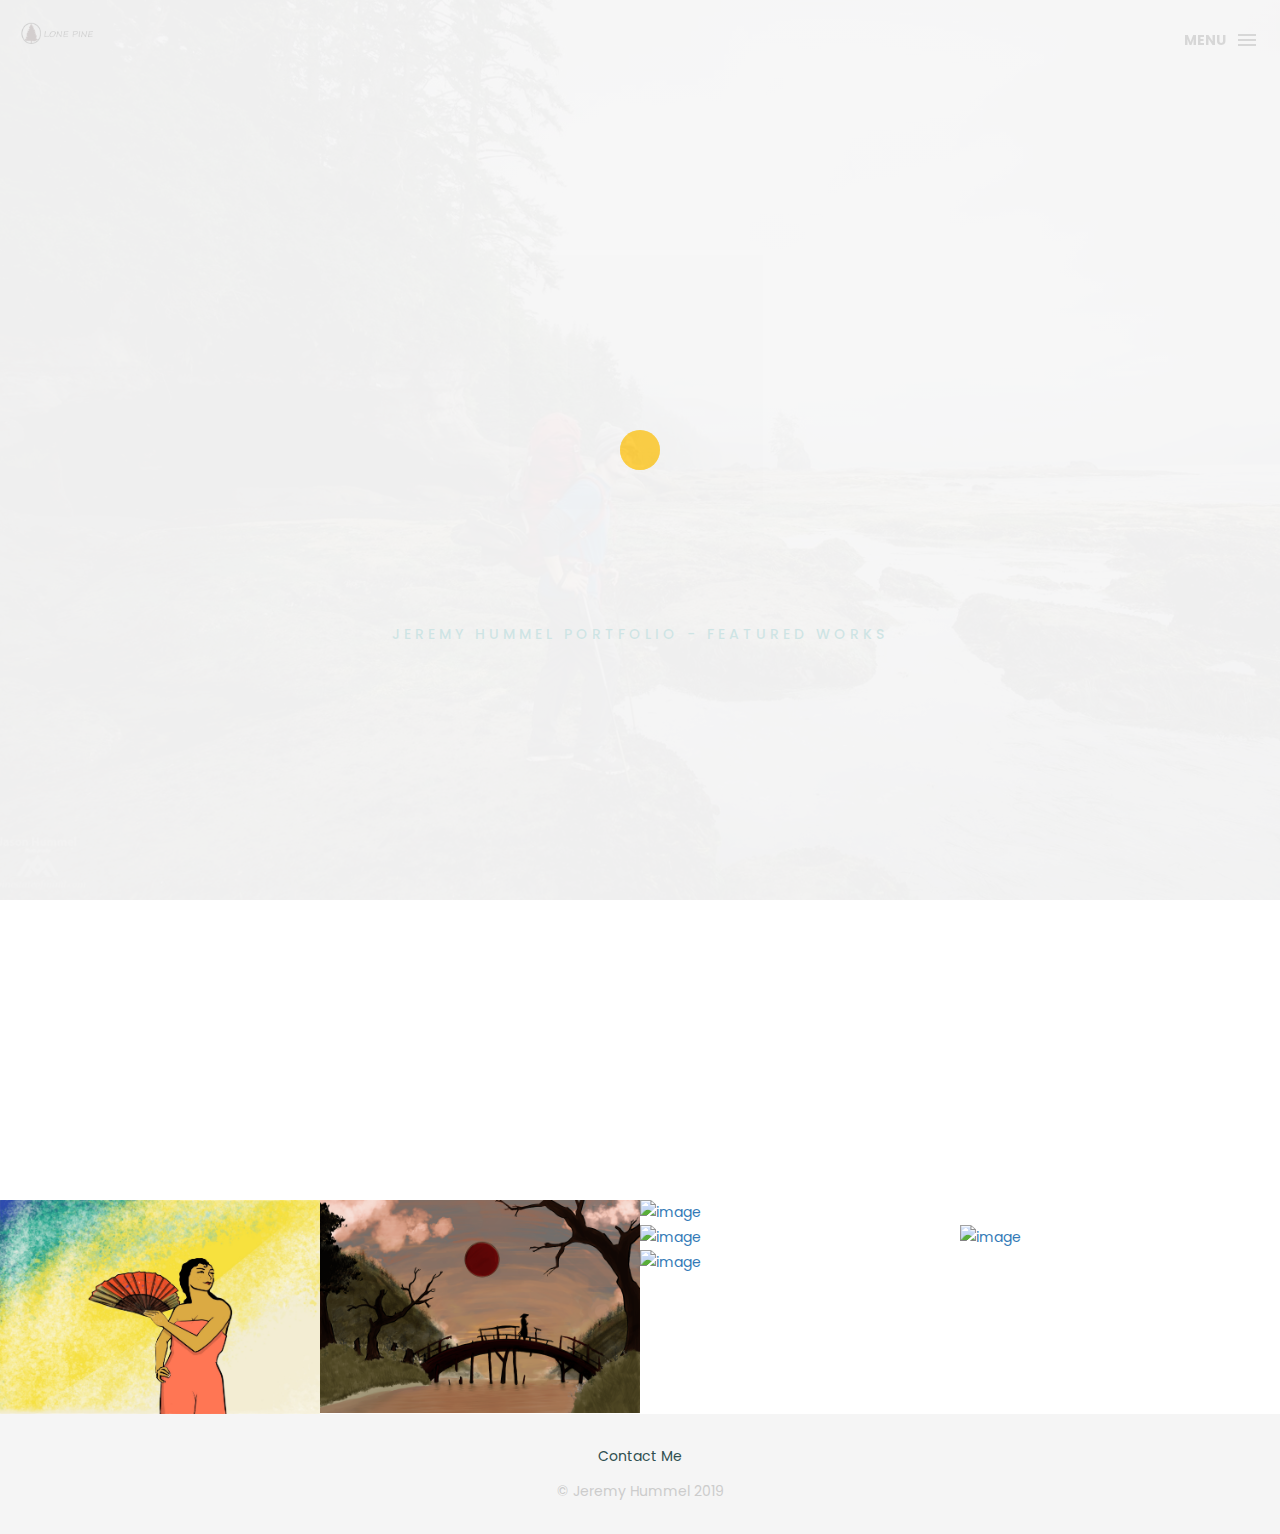
==== commit 8a75f9ac: "Changing tab logo" ====
--- a/index.html
+++ b/index.html
@@ -1,83 +1,83 @@
-﻿<!DOCTYPE html>
-<html lang="en">
-
-<head>
-    <meta charset="utf-8">
-    <meta http-equiv="X-UA-Compatible" content="IE=edge">
-    <meta name="viewport" content="width=device-width, initial-scale=1">
-    <!-- The above 3 meta tags *must* come first in the head; any other head content must come *after* these tags -->
-    <title>Jeremy Hummel - Featured</title>
-    <link rel="icon" href="img/fav.png" type="image/x-icon">
-
-    <!-- Bootstrap -->
-    <link href="css/bootstrap.min.css" rel="stylesheet">
-    <link href="ionicons/css/ionicons.min.css" rel="stylesheet">
-
-    <!-- main css -->
-    <link href="css/style.css" rel="stylesheet">
-
-
-    <!-- modernizr -->
-    <script src="js/modernizr.js"></script>
-
-    <!-- HTML5 shim and Respond.js for IE8 support of HTML5 elements and media queries -->
-    <!-- WARNING: Respond.js doesn't work if you view the page via file:// -->
-    <!--[if lt IE 9]>
-      <script src="https://oss.maxcdn.com/html5shiv/3.7.2/html5shiv.min.js"></script>
-      <script src="https://oss.maxcdn.com/respond/1.4.2/respond.min.js"></script>
-    <![endif]-->
-</head>
-
-<body>
-
-    <!-- Preloader -->
-    <div id="preloader">
-        <div class="pre-container">
-            <div class="spinner">
-                <div class="double-bounce1"></div>
-                <div class="double-bounce2"></div>
-            </div>
-        </div>
-    </div>
-    <!-- end Preloader -->
-
-    <div class="container-fluid">
-        <!-- box header -->
-        <header class="box-header">
-            <div class="box-logo">
-                <a href="index.html"><img src="img/LogoTree.png" width="80" alt="Logo"></a>
-            </div>
-            <!-- box-nav -->
-            <a class="box-primary-nav-trigger" href="#0">
-                <span class="box-menu-text">Menu</span><span class="box-menu-icon"></span>
-            </a>
-            <!-- box-primary-nav-trigger -->
-        </header>
-        <!-- end box header -->
-
-        <!-- nav -->
-        <nav>
-            <ul class="box-primary-nav">
-                <li class="box-label">Menu</li>
-
-                <li><a href="index.html">Featured Works</a> <i class="ion-ios-circle-filled color"></i></li>
-                <li><a href="portfolio.html">portfolio</a></li>
-                <li><a href="about.html">About me</a></li>
-                <li><a href="contact.html">contact me</a></li>
-
-
-
-                <!--<li class="box-label">Follow me</li>
-
-                <li class="box-social"><a href="#0"><i class="ion-social-facebook"></i></a></li>
-                <li class="box-social"><a href="#0"><i class="ion-social-instagram-outline"></i></a></li>
-                <li class="box-social"><a href="#0"><i class="ion-social-twitter"></i></a></li>
-                <li class="box-social"><a href="#0"><i class="ion-social-dribbble"></i></a></li>-->
-            </ul>
-        </nav>
-        <!-- end nav -->
-
-        <!-- box-intro -->
+﻿<!DOCTYPE html>
+<html lang="en">
+
+<head>
+    <meta charset="utf-8">
+    <meta http-equiv="X-UA-Compatible" content="IE=edge">
+    <meta name="viewport" content="width=device-width, initial-scale=1">
+    <!-- The above 3 meta tags *must* come first in the head; any other head content must come *after* these tags -->
+    <title>Jeremy Hummel - Featured</title>
+    <link rel="icon" href="./img/tab.png" type="image/x-icon">
+
+    <!-- Bootstrap -->
+    <link href="css/bootstrap.min.css" rel="stylesheet">
+    <link href="ionicons/css/ionicons.min.css" rel="stylesheet">
+
+    <!-- main css -->
+    <link href="css/style.css" rel="stylesheet">
+
+
+    <!-- modernizr -->
+    <script src="js/modernizr.js"></script>
+
+    <!-- HTML5 shim and Respond.js for IE8 support of HTML5 elements and media queries -->
+    <!-- WARNING: Respond.js doesn't work if you view the page via file:// -->
+    <!--[if lt IE 9]>
+      <script src="https://oss.maxcdn.com/html5shiv/3.7.2/html5shiv.min.js"></script>
+      <script src="https://oss.maxcdn.com/respond/1.4.2/respond.min.js"></script>
+    <![endif]-->
+</head>
+
+<body>
+
+    <!-- Preloader -->
+    <div id="preloader">
+        <div class="pre-container">
+            <div class="spinner">
+                <div class="double-bounce1"></div>
+                <div class="double-bounce2"></div>
+            </div>
+        </div>
+    </div>
+    <!-- end Preloader -->
+
+    <div class="container-fluid">
+        <!-- box header -->
+        <header class="box-header">
+            <div class="box-logo">
+                <a href="index.html"><img src="img/LogoTree.png" width="80" alt="Logo"></a>
+            </div>
+            <!-- box-nav -->
+            <a class="box-primary-nav-trigger" href="#0">
+                <span class="box-menu-text">Menu</span><span class="box-menu-icon"></span>
+            </a>
+            <!-- box-primary-nav-trigger -->
+        </header>
+        <!-- end box header -->
+
+        <!-- nav -->
+        <nav>
+            <ul class="box-primary-nav">
+                <li class="box-label">Menu</li>
+
+                <li><a href="index.html">Featured Works</a> <i class="ion-ios-circle-filled color"></i></li>
+                <li><a href="portfolio.html">portfolio</a></li>
+                <li><a href="about.html">About me</a></li>
+                <li><a href="contact.html">contact me</a></li>
+
+
+
+                <!--<li class="box-label">Follow me</li>
+
+                <li class="box-social"><a href="#0"><i class="ion-social-facebook"></i></a></li>
+                <li class="box-social"><a href="#0"><i class="ion-social-instagram-outline"></i></a></li>
+                <li class="box-social"><a href="#0"><i class="ion-social-twitter"></i></a></li>
+                <li class="box-social"><a href="#0"><i class="ion-social-dribbble"></i></a></li>-->
+            </ul>
+        </nav>
+        <!-- end nav -->
+
+        <!-- box-intro -->
         <div class="top-bar">
             <section class="box-intro">
                 <div class="table-cell">
@@ -93,144 +93,144 @@
 
                 
             </section>
-        </div>
-        <!-- end box-intro -->
-    </div>
-
-    <!-- portfolio div -->
-    <div class="portfolio-div">
-        <div class="portfolio">
-            <div class="no-padding portfolio_container">
-                <!-- single work -->
-                <div class="col-md-3 col-sm-6">
-                    <a href="SpanishLady.html" class="portfolio_item">
-                        <img src=".\img\DancingFlowerCrop.jpg" alt="image" class="img-responsive" />
-                        <div class="portfolio_item_hover">
-                            <div class="portfolio-border clearfix">
-                                <div class="item_info">
-                                    <span>Spanish Flower</span>
-                                    <em>Digital Art</em>
-                                </div>
-                            </div>
-                        </div>
-                    </a>
-                </div>
-                <!-- end single work -->
-
-                <!-- single work -->
-                <div class="col-md-3 col-sm-6">
-                    <a href="Samurai.html" class="portfolio_item">
-                        <img src=".\img\samurai-1.png" alt="image" class="img-responsive" />
-                        <div class="portfolio_item_hover">
-                            <div class="portfolio-border clearfix">
-                                <div class="item_info">
-                                    <span>Samurai</span>
-                                    <em>Digital Art</em>
-                                </div>
-                            </div>
-                        </div>
-                    </a>
-                </div>
-                <!-- end single work -->
-
-                <!-- single work -->
-                <div class="col-md-6 col-sm-12 photography">
-                    <a href="single-project.html" class="portfolio_item">
-                        <img src="http://placehold.it/1000x1000" alt="image" class="img-responsive" />
-                        <div class="portfolio_item_hover">
-                            <div class="portfolio-border clearfix">
-                                <div class="item_info">
-                                    <span>Placehold</span>
-                                    <em>Placehold</em>
-                                </div>
-                            </div>
-                        </div>
-                    </a>
-                </div>
-                <!-- end single work -->
-
-                <!-- single work -->
-                <div class="col-md-3 col-sm-6 fashion ads">
-                    <a href="single-project.html" class="portfolio_item">
-                        <img src="http://placehold.it/1000x1000" alt="image" class="img-responsive" />
-                        <div class="portfolio_item_hover">
-                            <div class="portfolio-border clearfix">
-                                <div class="item_info">
-                                    <span>Placehold</span>
-                                    <em>Placehold</em>
-                                </div>
-                            </div>
-                        </div>
-                    </a>
-                </div>
-                <!-- end single work -->
-
-                <!-- single work -->
-                <div class="col-md-3 col-sm-6 graphics ads">
-                    <a href="single-project.html" class="portfolio_item">
-                        <img src="http://placehold.it/1000x1000" alt="image" class="img-responsive" />
-                        <div class="portfolio_item_hover">
-                            <div class="portfolio-border clearfix">
-                                <div class="item_info">
-                                    <span>Placehold</span>
-                                    <em>Placehold</em>
-                                </div>
-                            </div>
-                        </div>
-                    </a>
-                </div>
-                <!-- end single work -->
-
-                <!-- single work -->
-                <div class="col-md-6 col-sm-12 photography">
-                    <a href="single-project.html" class="portfolio_item">
-                        <img src="http://placehold.it/1000x1000" alt="image" class="img-responsive" />
-                        <div class="portfolio_item_hover">
-                            <div class="portfolio-border clearfix">
-                                <div class="item_info">
-                                    <span>Placehold</span>
-                                    <em>Placehold</em>
-                                </div>
-                            </div>
-                        </div>
-                    </a>
-                </div>
-                <!-- end single work -->
-
-            </div>
-            <!-- end portfolio_container -->
-        </div>
-        <!-- portfolio -->
-    </div>
-    <!-- end portfolio div -->
-
-    <!-- footer -->
-    <footer>
+        </div>
+        <!-- end box-intro -->
+    </div>
+
+    <!-- portfolio div -->
+    <div class="portfolio-div">
+        <div class="portfolio">
+            <div class="no-padding portfolio_container">
+                <!-- single work -->
+                <div class="col-md-3 col-sm-6">
+                    <a href="SpanishLady.html" class="portfolio_item">
+                        <img src=".\img\DancingFlowerCrop.jpg" alt="image" class="img-responsive" />
+                        <div class="portfolio_item_hover">
+                            <div class="portfolio-border clearfix">
+                                <div class="item_info">
+                                    <span>Dancing Flower</span>
+                                    <em>Digital Art</em>
+                                </div>
+                            </div>
+                        </div>
+                    </a>
+                </div>
+                <!-- end single work -->
+
+                <!-- single work -->
+                <div class="col-md-3 col-sm-6">
+                    <a href="Samurai.html" class="portfolio_item">
+                        <img src=".\img\samurai-1.png" alt="image" class="img-responsive" />
+                        <div class="portfolio_item_hover">
+                            <div class="portfolio-border clearfix">
+                                <div class="item_info">
+                                    <span>Samurai</span>
+                                    <em>Digital Art</em>
+                                </div>
+                            </div>
+                        </div>
+                    </a>
+                </div>
+                <!-- end single work -->
+
+                <!-- single work -->
+                <div class="col-md-6 col-sm-12 photography">
+                    <a href="single-project.html" class="portfolio_item">
+                        <img src="http://placehold.it/1000x1000" alt="image" class="img-responsive" />
+                        <div class="portfolio_item_hover">
+                            <div class="portfolio-border clearfix">
+                                <div class="item_info">
+                                    <span>Placehold</span>
+                                    <em>Placehold</em>
+                                </div>
+                            </div>
+                        </div>
+                    </a>
+                </div>
+                <!-- end single work -->
+
+                <!-- single work -->
+                <div class="col-md-3 col-sm-6 fashion ads">
+                    <a href="single-project.html" class="portfolio_item">
+                        <img src="http://placehold.it/1000x1000" alt="image" class="img-responsive" />
+                        <div class="portfolio_item_hover">
+                            <div class="portfolio-border clearfix">
+                                <div class="item_info">
+                                    <span>Placehold</span>
+                                    <em>Placehold</em>
+                                </div>
+                            </div>
+                        </div>
+                    </a>
+                </div>
+                <!-- end single work -->
+
+                <!-- single work -->
+                <div class="col-md-3 col-sm-6 graphics ads">
+                    <a href="single-project.html" class="portfolio_item">
+                        <img src="http://placehold.it/1000x1000" alt="image" class="img-responsive" />
+                        <div class="portfolio_item_hover">
+                            <div class="portfolio-border clearfix">
+                                <div class="item_info">
+                                    <span>Placehold</span>
+                                    <em>Placehold</em>
+                                </div>
+                            </div>
+                        </div>
+                    </a>
+                </div>
+                <!-- end single work -->
+
+                <!-- single work -->
+                <div class="col-md-6 col-sm-12 photography">
+                    <a href="single-project.html" class="portfolio_item">
+                        <img src="http://placehold.it/1000x1000" alt="image" class="img-responsive" />
+                        <div class="portfolio_item_hover">
+                            <div class="portfolio-border clearfix">
+                                <div class="item_info">
+                                    <span>Placehold</span>
+                                    <em>Placehold</em>
+                                </div>
+                            </div>
+                        </div>
+                    </a>
+                </div>
+                <!-- end single work -->
+
+            </div>
+            <!-- end portfolio_container -->
+        </div>
+        <!-- portfolio -->
+    </div>
+    <!-- end portfolio div -->
+
+    <!-- footer -->
+    <footer>
         <div class="container-fluid">
             <p> <a class="contact" href="contact.html"> Contact Me </a> </p>
             <p class="copyright">© Jeremy Hummel 2019</p>
-        </div>
-    </footer>
-    <!-- end footer -->
-
-    <!-- back to top -->
-    <a href="#0" class="cd-top"><i class="ion-android-arrow-up"></i></a>
-    <!-- end back to top -->
-
-
-
-    <!-- jQuery -->
-    <script src="js/jquery-2.1.1.js"></script>
-    <!--  plugins -->
-    <script src="js/bootstrap.min.js"></script>
-    <script src="js/menu.js"></script>
-    <script src="js/animated-headline.js"></script>
-    <script src="js/isotope.pkgd.min.js"></script>
-
-
-    <!--  custom script -->
-    <script src="js/custom.js"></script>
-
-</body>
-
-</html>
+        </div>
+    </footer>
+    <!-- end footer -->
+
+    <!-- back to top -->
+    <a href="#0" class="cd-top"><i class="ion-android-arrow-up"></i></a>
+    <!-- end back to top -->
+
+
+
+    <!-- jQuery -->
+    <script src="js/jquery-2.1.1.js"></script>
+    <!--  plugins -->
+    <script src="js/bootstrap.min.js"></script>
+    <script src="js/menu.js"></script>
+    <script src="js/animated-headline.js"></script>
+    <script src="js/isotope.pkgd.min.js"></script>
+
+
+    <!--  custom script -->
+    <script src="js/custom.js"></script>
+
+</body>
+
+</html>